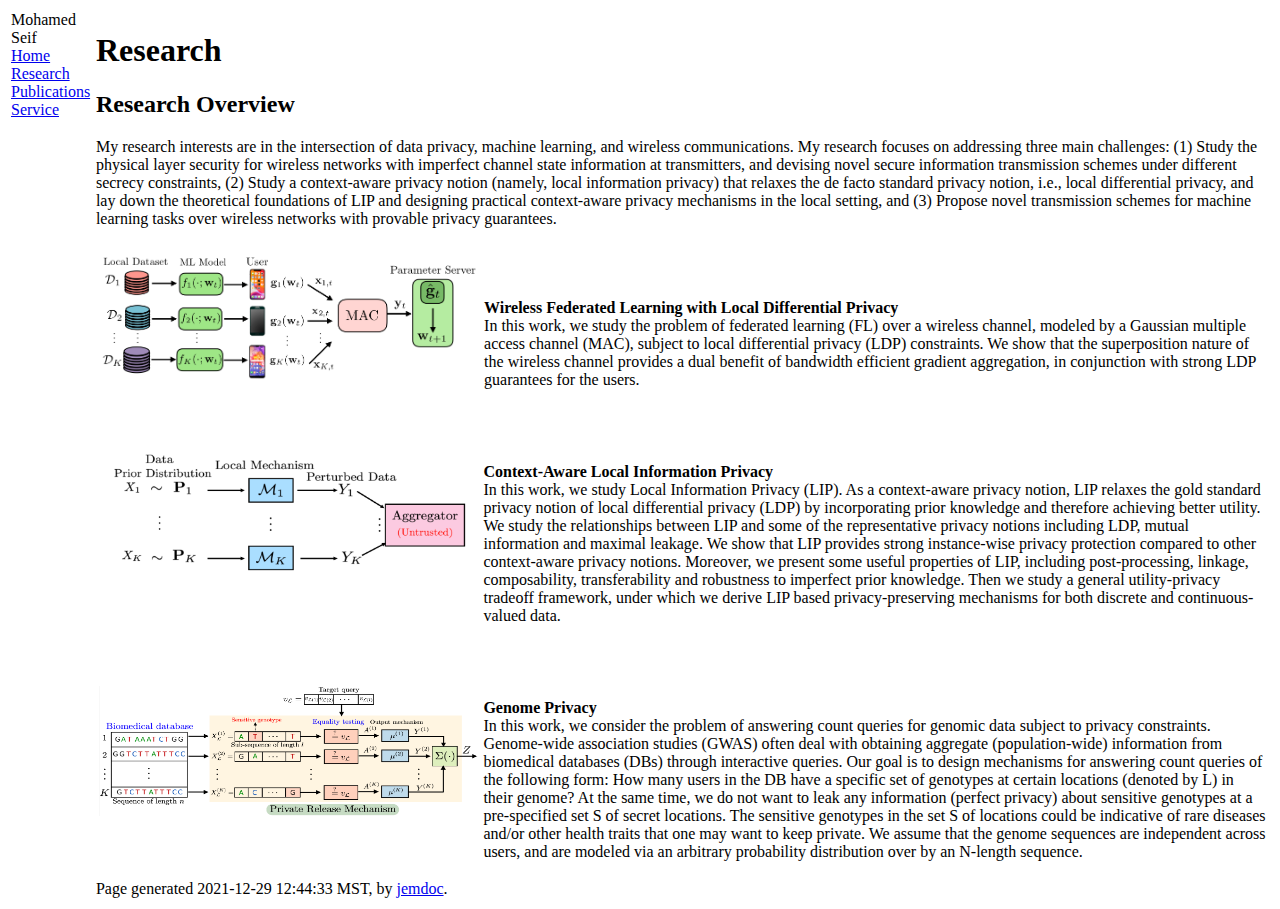
==== research.html @ 5e8dffbf "Add files via upload" ====
<!DOCTYPE html PUBLIC "-//W3C//DTD XHTML 1.1//EN"
  "http://www.w3.org/TR/xhtml11/DTD/xhtml11.dtd">
<html xmlns="http://www.w3.org/1999/xhtml" xml:lang="en">
<head>
<meta name="generator" content="jemdoc, see http://jemdoc.jaboc.net/" />
<meta http-equiv="Content-Type" content="text/html;charset=utf-8" />
<link rel="stylesheet" href="jemdoc.css" type="text/css" />
<title>Research</title>
</head>
<body>
<table summary="Table for page layout." id="tlayout">
<tr valign="top">
<td id="layout-menu">
<div class="menu-category">Mohamed Seif</div>
<div class="menu-item"><a href="index.html">Home</a></div>
<div class="menu-item"><a href="research.html" class="current">Research</a></div>
<div class="menu-item"><a href="publications.html">Publications</a></div>
<div class="menu-item"><a href="service.html">Service</a></div>
</td>
<td id="layout-content">
<div id="toptitle">
<h1>Research</h1>
</div>
<h2>Research Overview</h2>
<p>My research interests are in the intersection of data privacy, machine learning, and wireless communications.  My research focuses on addressing three main challenges: (1) Study the physical layer security for wireless networks with imperfect channel state information at transmitters, and devising novel secure information transmission schemes under different secrecy constraints, (2) Study a context-aware privacy notion (namely, local information privacy) that relaxes the de facto standard privacy notion, i.e., local differential privacy, and lay down the theoretical foundations of LIP and designing practical context-aware privacy mechanisms in the local setting, and (3) Propose novel transmission schemes for machine learning tasks over wireless networks with provable privacy guarantees.</p>
<table class="imgtable"><tr><td>
<img src="system_model_FL.png" alt="Wireless Federated Learning" width="380px" height="130px" />&nbsp;</td>
<td align="left"><p><br />

<br />
<b>Wireless Federated Learning with Local Differential Privacy</b> <br />
In this work, we study the problem of federated learning (FL) over a wireless channel, modeled by a Gaussian multiple access channel (MAC), subject to local differential privacy (LDP) constraints. We show that the superposition nature of the wireless channel provides a dual benefit of bandwidth efficient gradient aggregation, in conjunction with strong LDP guarantees for the users.




</p>
</td></tr></table>
<table class="imgtable"><tr><td>
<img src="context_aware_system.png" alt="Context-Aware Information Privacy" width="380px" height="130px" />&nbsp;</td>
<td align="left"><p><br />
<br />
<b>Context-Aware Local Information Privacy</b> <br />
In this work, we study Local Information Privacy (LIP). As a context-aware privacy notion, LIP relaxes the gold standard privacy notion of local differential privacy (LDP) by incorporating prior knowledge and therefore achieving better utility. We study the relationships between LIP and some of the  representative privacy notions including LDP, mutual information and maximal leakage. We show that LIP provides strong instance-wise privacy protection compared to other context-aware privacy notions.  Moreover, we present some useful properties of LIP, including  post-processing, linkage, composability,  transferability and robustness to imperfect prior knowledge. Then we study a general utility-privacy tradeoff framework, under which we derive LIP based privacy-preserving mechanisms for both discrete and continuous-valued data. 




</p>
</td></tr></table>
<table class="imgtable"><tr><td>
<img src="genome_system_model.png" alt="Genome Privacy" width="380px" height="130px" />&nbsp;</td>
<td align="left"><p><br />
<br />
<b>Genome Privacy</b> <br />
In this work, we consider the problem of answering count queries for genomic data subject to privacy constraints. Genome-wide association studies (GWAS) often deal with obtaining aggregate (population-wide) information from biomedical databases (DBs) through interactive queries. Our goal is to design mechanisms for answering count queries of the following form: How many users in the DB have a specific set of genotypes at certain locations (denoted by L) in their genome? At the same time, we do not want to leak any information (perfect privacy) about sensitive genotypes at a pre-specified set S of secret locations. The sensitive genotypes in the set S of locations could be indicative of rare diseases and/or other health traits that one may want to keep private. We assume that the genome sequences are independent across users, and are modeled via an arbitrary probability distribution over by an N-length sequence.</p>
</td></tr></table>
<div id="footer">
<div id="footer-text">
Page generated 2021-12-29 12:44:33 MST, by <a href="http://jemdoc.jaboc.net/">jemdoc</a>.
</div>
</div>
</td>
</tr>
</table>
</body>
</html>
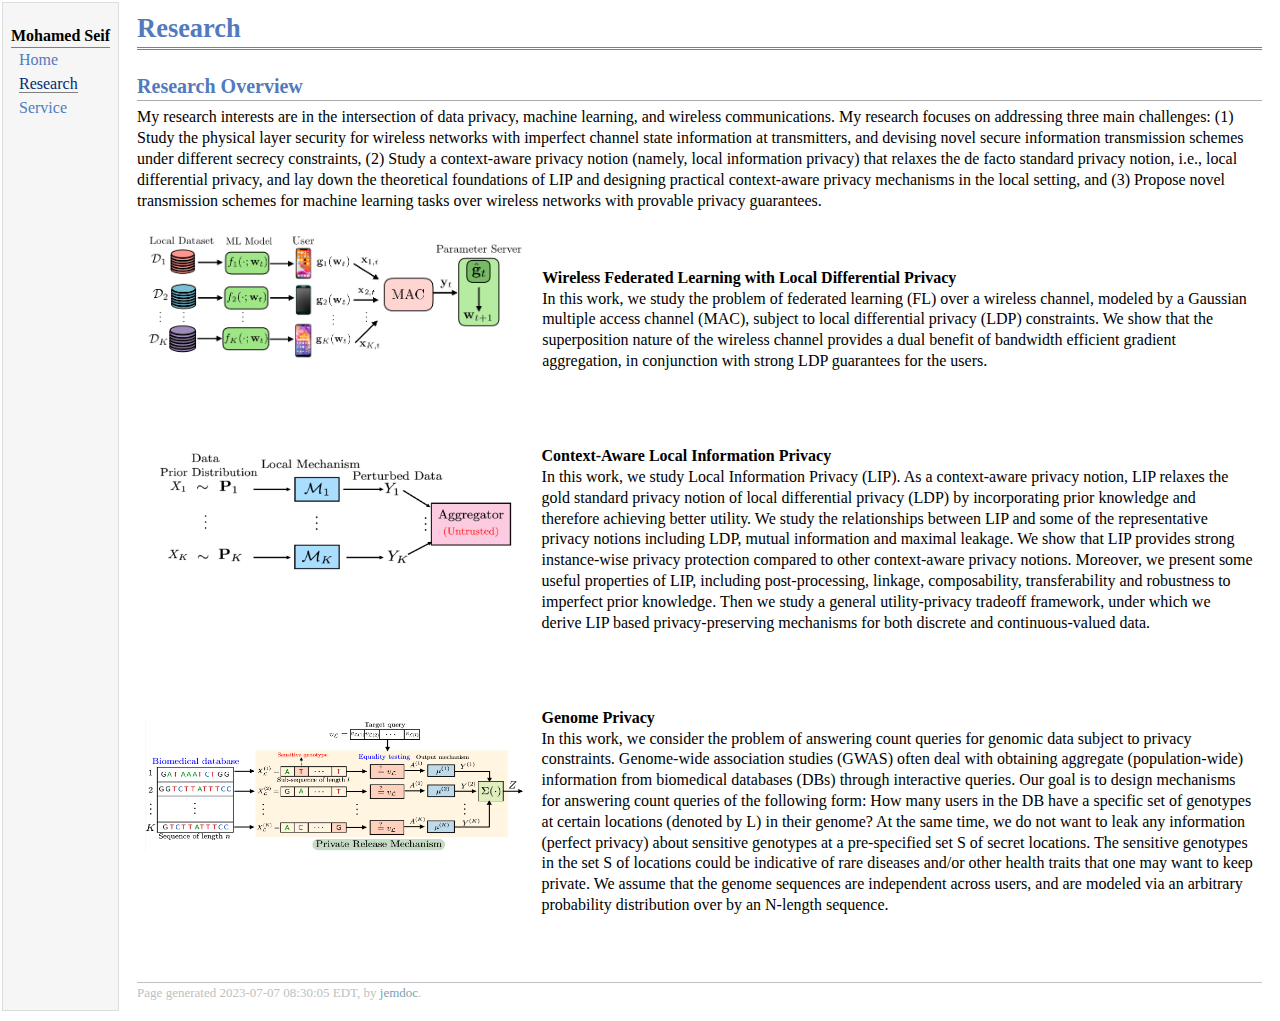
==== commit 3fbc5c3e: "Add files via upload" ====
--- a/research.html
+++ b/research.html
@@ -14,7 +14,6 @@
 <div class="menu-category">Mohamed Seif</div>
 <div class="menu-item"><a href="index.html">Home</a></div>
 <div class="menu-item"><a href="research.html" class="current">Research</a></div>
-<div class="menu-item"><a href="publications.html">Publications</a></div>
 <div class="menu-item"><a href="service.html">Service</a></div>
 </td>
 <td id="layout-content">
@@ -57,7 +56,7 @@
 </td></tr></table>
 <div id="footer">
 <div id="footer-text">
-Page generated 2021-12-29 12:44:33 MST, by <a href="http://jemdoc.jaboc.net/">jemdoc</a>.
+Page generated 2023-07-07 08:30:05 EDT, by <a href="http://jemdoc.jaboc.net/">jemdoc</a>.
 </div>
 </div>
 </td>
--- a/jemdoc.css
+++ b/jemdoc.css
@@ -0,0 +1,367 @@
+/* Default css file for jemdoc. */
+
+table#tlayout {
+    border: none;
+    border-collapse: separate;
+    background: white;
+}
+
+body {
+	background: white;
+	font-family: Verdana, sansserif;
+	padding-bottom: 8px;
+	margin: 0;
+}
+
+#layout-menu {
+	background: #f6f6f6;
+	border: 1px solid #dddddd;
+	padding-top: 0.5em;
+	padding-left: 8px;
+	padding-right: 8px;
+	font-size: 1.0em;
+	width: auto;
+	white-space: nowrap;
+    text-align: left;
+    vertical-align: top;
+}
+
+#layout-menu td {
+	background: #f4f4f4;
+    vertical-align: top;
+}
+
+#layout-content {
+	padding-top: 0.0em;
+	padding-left: 1.0em;
+	padding-right: 1.0em;
+    border: none;
+    background: white;
+    text-align: left;
+    vertical-align: top;
+}
+
+#layout-menu a {
+	line-height: 1.5em;
+	margin-left: 0.5em;
+}
+
+tt {
+    background: #ffffdd;
+}
+
+pre, tt {
+	font-size: 90%;
+	font-family: monaco, monospace;
+}
+
+a, a > tt {
+	color: #224b8d;
+	text-decoration: none;
+}
+
+a:hover {
+	border-bottom: 1px gray dotted;
+}
+
+#layout-menu a.current:link, #layout-menu a.current:visited {
+	color: #022b6d;
+	border-bottom: 1px gray solid;
+}
+#layout-menu a:link, #layout-menu a:visited, #layout-menu a:hover {
+	color: #527bbd;
+	text-decoration: none;
+}
+#layout-menu a:hover {
+	text-decoration: none;
+}
+
+div.menu-category {
+	border-bottom: 1px solid gray;
+	margin-top: 0.8em;
+	padding-top: 0.2em;
+	padding-bottom: 0.1em;
+	font-weight: bold;
+}
+
+div.menu-item {
+	padding-left: 16px;
+	text-indent: -16px;
+}
+
+div#toptitle {
+	padding-bottom: 0.2em;
+	margin-bottom: 1.5em;
+	border-bottom: 3px double gray;
+}
+
+/* Reduce space if we begin the page with a title. */
+div#toptitle + h2, div#toptitle + h3 {
+	margin-top: -0.7em;
+}
+
+div#subtitle {
+	margin-top: 0.0em;
+	margin-bottom: 0.0em;
+	padding-top: 0em;
+	padding-bottom: 0.1em;
+}
+
+em {
+	font-style: italic;
+}
+
+strong {
+	font-weight: bold;
+}
+
+
+h1, h2, h3 {
+	color: #527bbd;
+	margin-top: 0.7em;
+	margin-bottom: 0.3em;
+	padding-bottom: 0.2em;
+	line-height: 1.0;
+	padding-top: 0.5em;
+	border-bottom: 1px solid #aaaaaa;
+}
+
+h1 {
+	font-size: 165%;
+}
+
+h2 {
+	padding-top: 0.8em;
+	font-size: 125%;
+}
+
+h2 + h3 {
+    padding-top: 0.2em;
+}
+
+h3 {
+	font-size: 110%;
+	border-bottom: none;
+}
+
+p {
+	margin-top: 0.0em;
+	margin-bottom: 0.8em;
+	padding: 0;
+	line-height: 1.3;
+}
+
+pre {
+	padding: 0;
+	margin: 0;
+}
+
+div#footer {
+	font-size: small;
+	border-top: 1px solid #c0c0c0;
+	padding-top: 0.1em;
+	margin-top: 4.0em;
+	color: #c0c0c0;
+}
+
+div#footer a {
+	color: #80a0b0;
+}
+
+div#footer-text {
+	float: left;
+	padding-bottom: 8px;
+}
+
+ul, ol, dl {
+	margin-top: 0.2em;
+	padding-top: 0;
+	margin-bottom: 0.8em;
+}
+
+dt {
+	margin-top: 0.5em;
+	margin-bottom: 0;
+}
+
+dl {
+	margin-left: 20px;
+}
+
+dd {
+	color: #222222;
+}
+
+dd > *:first-child {
+	margin-top: 0;
+}
+
+ul {
+	list-style-position: outside;
+	list-style-type: square;
+}
+
+p + ul, p + ol {
+	margin-top: -0.5em;
+}
+
+li ul, li ol {
+	margin-top: -0.3em;
+}
+
+ol {
+	list-style-position: outside;
+	list-style-type: decimal;
+}
+
+li p, dd p {
+	margin-bottom: 0.3em;
+}
+
+
+ol ol {
+	list-style-type: lower-alpha;
+}
+
+ol ol ol {
+	list-style-type: lower-roman;
+}
+
+p + div.codeblock {
+	margin-top: -0.6em;
+}
+
+div.codeblock, div.infoblock {
+	margin-right: 0%;
+	margin-top: 1.2em;
+	margin-bottom: 1.3em;
+}
+
+div.blocktitle {
+	font-weight: bold;
+	color: #cd7b62;
+	margin-top: 1.2em;
+	margin-bottom: 0.1em;
+}
+
+div.blockcontent {
+	border: 1px solid silver;
+	padding: 0.3em 0.5em;
+}
+
+div.infoblock > div.blockcontent {
+	background: #ffffee;
+}
+
+div.blockcontent p + ul, div.blockcontent p + ol {
+	margin-top: 0.4em;
+}
+
+div.infoblock p {
+	margin-bottom: 0em;
+}
+
+div.infoblock li p, div.infoblock dd p {
+	margin-bottom: 0.5em;
+}
+
+div.infoblock p + p {
+	margin-top: 0.8em;
+}
+
+div.codeblock > div.blockcontent {
+	background: #f6f6f6;
+}
+
+span.pycommand {
+	color: #000070;
+}
+
+span.statement {
+	color: #008800;
+}
+span.builtin {
+	color: #000088;
+}
+span.special {
+	color: #990000;
+}
+span.operator {
+	color: #880000;
+}
+span.error {
+	color: #aa0000;
+}
+span.comment, span.comment > *, span.string, span.string > * {
+	color: #606060;
+}
+
+@media print {
+	#layout-menu { display: none; }
+}
+
+#fwtitle {
+	margin: 2px;
+}
+
+#fwtitle #toptitle {
+	padding-left: 0.5em;
+	margin-bottom: 0.5em;
+}
+
+#layout-content h1:first-child, #layout-content h2:first-child, #layout-content h3:first-child {
+	margin-top: -0.7em;
+}
+
+div#toptitle h1, #layout-content div#toptitle h1 {
+	margin-bottom: 0.0em;
+	padding-bottom: 0.1em;
+	padding-top: 0;
+	margin-top: 0.5em;
+	border-bottom: none;
+}
+
+img.eq {
+	padding: 0;
+	padding-left: 0.1em;
+	padding-right: 0.1em;
+	margin: 0;
+}
+
+img.eqwl {
+	padding-left: 2em;
+	padding-top: 0.6em;
+	padding-bottom: 0.2em;
+	margin: 0;
+}
+
+table {
+    border: 2px solid black;
+    border-collapse: collapse;
+}
+
+td {
+    padding: 2px;
+    padding-left: 0.5em;
+    padding-right: 0.5em;
+    text-align: center;
+    border: 1px solid gray;
+}
+
+table + table {
+    margin-top: 1em;
+}
+
+tr.heading {
+    font-weight: bold;
+    border-bottom: 2px solid black;
+}
+
+img {
+    border: none;
+}
+
+table.imgtable, table.imgtable td {
+    border: none;
+    text-align: left;
+}
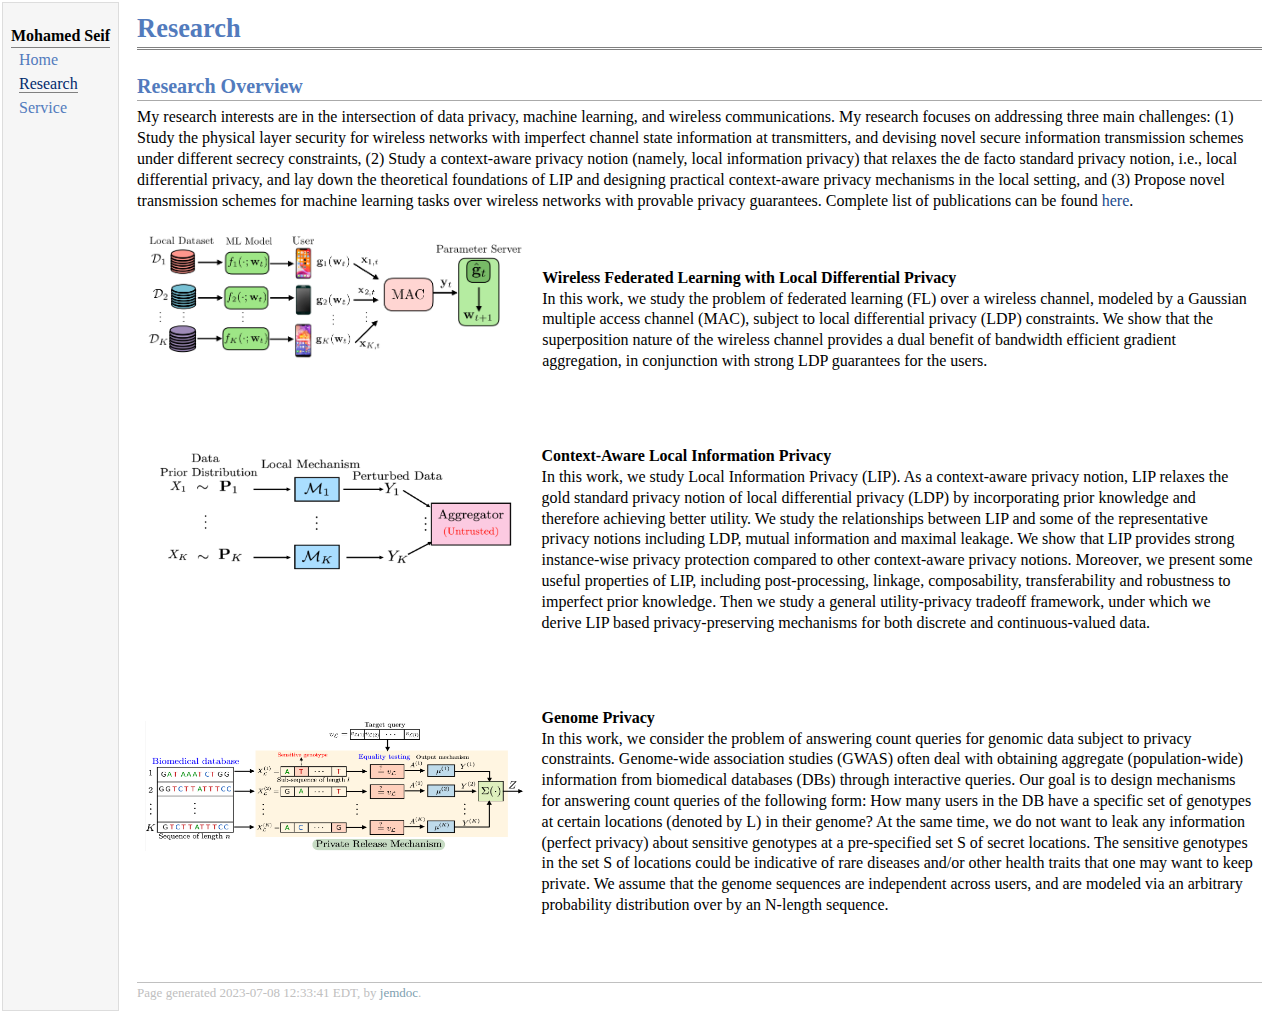
==== commit 2f823a52: "Add files via upload" ====
--- a/research.html
+++ b/research.html
@@ -21,7 +21,7 @@
 <h1>Research</h1>
 </div>
 <h2>Research Overview</h2>
-<p>My research interests are in the intersection of data privacy, machine learning, and wireless communications.  My research focuses on addressing three main challenges: (1) Study the physical layer security for wireless networks with imperfect channel state information at transmitters, and devising novel secure information transmission schemes under different secrecy constraints, (2) Study a context-aware privacy notion (namely, local information privacy) that relaxes the de facto standard privacy notion, i.e., local differential privacy, and lay down the theoretical foundations of LIP and designing practical context-aware privacy mechanisms in the local setting, and (3) Propose novel transmission schemes for machine learning tasks over wireless networks with provable privacy guarantees.</p>
+<p>My research interests are in the intersection of data privacy, machine learning, and wireless communications.  My research focuses on addressing three main challenges: (1) Study the physical layer security for wireless networks with imperfect channel state information at transmitters, and devising novel secure information transmission schemes under different secrecy constraints, (2) Study a context-aware privacy notion (namely, local information privacy) that relaxes the de facto standard privacy notion, i.e., local differential privacy, and lay down the theoretical foundations of LIP and designing practical context-aware privacy mechanisms in the local setting, and (3) Propose novel transmission schemes for machine learning tasks over wireless networks with provable privacy guarantees. Complete list of publications can be found <a href="https://scholar.google.com/citations?user=SgoDfyQAAAAJ&amp;hl=en/">here</a>.</p>
 <table class="imgtable"><tr><td>
 <img src="system_model_FL.png" alt="Wireless Federated Learning" width="380px" height="130px" />&nbsp;</td>
 <td align="left"><p><br />
@@ -56,7 +56,7 @@
 </td></tr></table>
 <div id="footer">
 <div id="footer-text">
-Page generated 2023-07-07 08:30:05 EDT, by <a href="http://jemdoc.jaboc.net/">jemdoc</a>.
+Page generated 2023-07-08 12:33:41 EDT, by <a href="http://jemdoc.jaboc.net/">jemdoc</a>.
 </div>
 </div>
 </td>
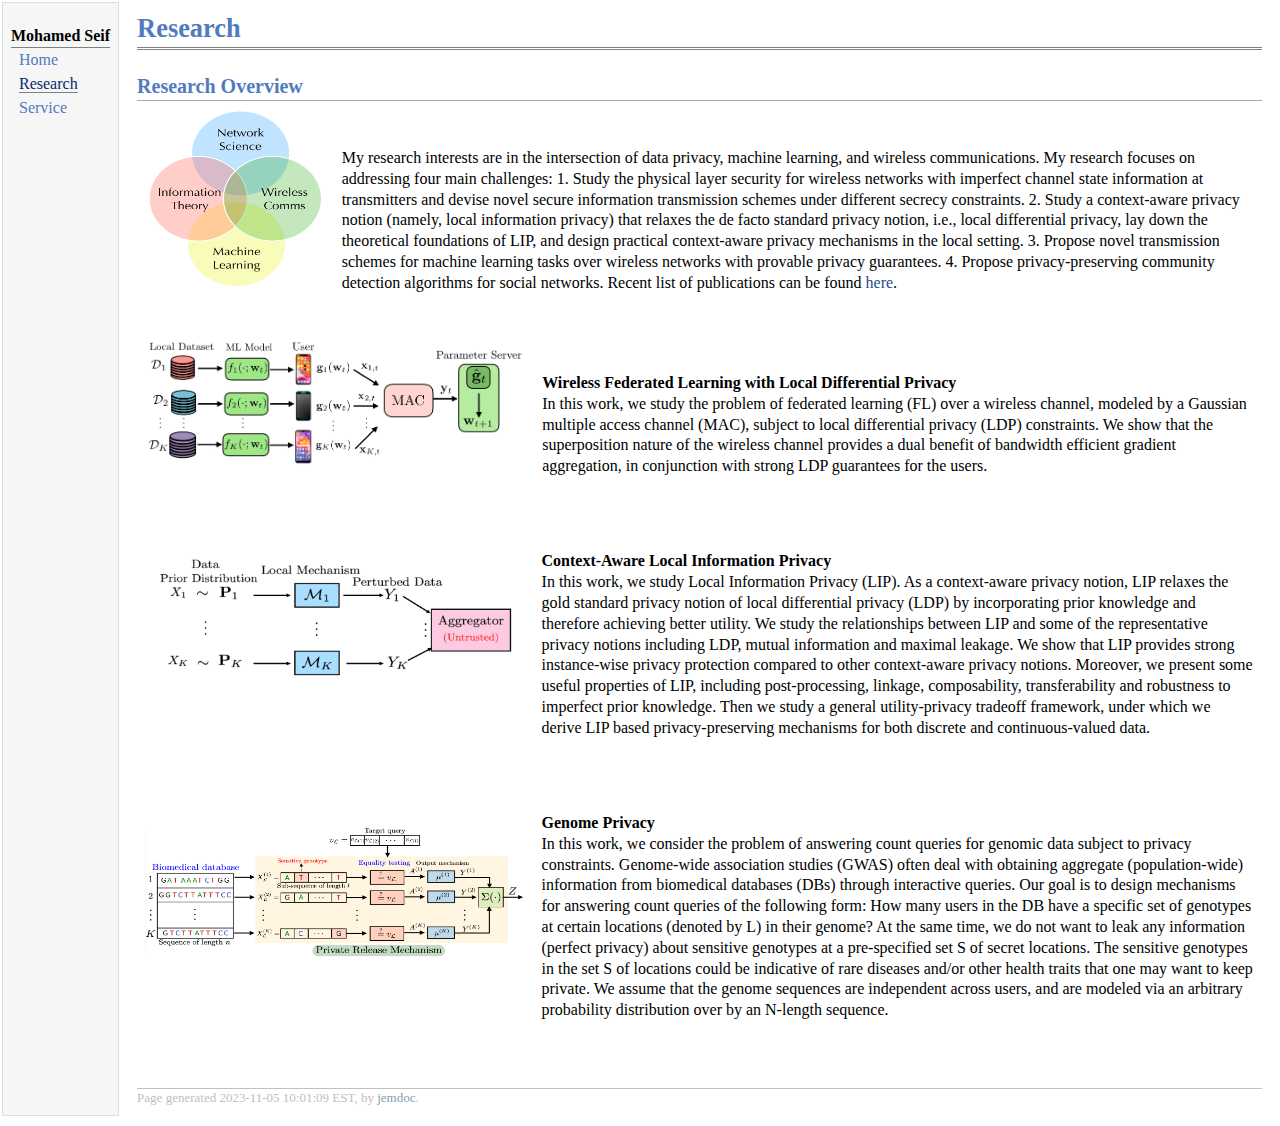
==== commit 30f97f97: "Add files via upload" ====
--- a/research.html
+++ b/research.html
@@ -21,7 +21,16 @@
 <h1>Research</h1>
 </div>
 <h2>Research Overview</h2>
-<p>My research interests are in the intersection of data privacy, machine learning, and wireless communications.  My research focuses on addressing three main challenges: (1) Study the physical layer security for wireless networks with imperfect channel state information at transmitters, and devising novel secure information transmission schemes under different secrecy constraints, (2) Study a context-aware privacy notion (namely, local information privacy) that relaxes the de facto standard privacy notion, i.e., local differential privacy, and lay down the theoretical foundations of LIP and designing practical context-aware privacy mechanisms in the local setting, and (3) Propose novel transmission schemes for machine learning tasks over wireless networks with provable privacy guarantees. Complete list of publications can be found <a href="https://scholar.google.com/citations?user=SgoDfyQAAAAJ&amp;hl=en/">here</a>.</p>
+<table class="imgtable"><tr><td>
+<img src="venn_diagram_research.png" alt="Wireless Federated Learning" width="180px" height="180px" />&nbsp;</td>
+<td align="left"><p><br /></p>
+<p>My research interests are in the intersection of data privacy, machine learning, and wireless communications.  My research focuses on addressing four main challenges: 
+1. Study the physical layer security for wireless networks with imperfect channel state information at transmitters and devise novel secure information transmission schemes under different secrecy constraints.
+2. Study a context-aware privacy notion (namely, local information privacy) that relaxes the de facto standard privacy notion, i.e., local differential privacy, lay down the theoretical foundations of LIP, and design practical context-aware privacy mechanisms in the local setting.
+3. Propose novel transmission schemes for machine learning tasks over wireless networks with provable privacy guarantees.
+4. Propose privacy-preserving community detection algorithms for social networks.
+Recent list of publications can be found <a href="https://scholar.google.com/citations?user=SgoDfyQAAAAJ&amp;hl=en/">here</a>.</p>
+</td></tr></table>
 <table class="imgtable"><tr><td>
 <img src="system_model_FL.png" alt="Wireless Federated Learning" width="380px" height="130px" />&nbsp;</td>
 <td align="left"><p><br />
@@ -56,7 +65,7 @@
 </td></tr></table>
 <div id="footer">
 <div id="footer-text">
-Page generated 2023-07-08 12:33:41 EDT, by <a href="http://jemdoc.jaboc.net/">jemdoc</a>.
+Page generated 2023-11-05 10:01:09 EST, by <a href="http://jemdoc.jaboc.net/">jemdoc</a>.
 </div>
 </div>
 </td>
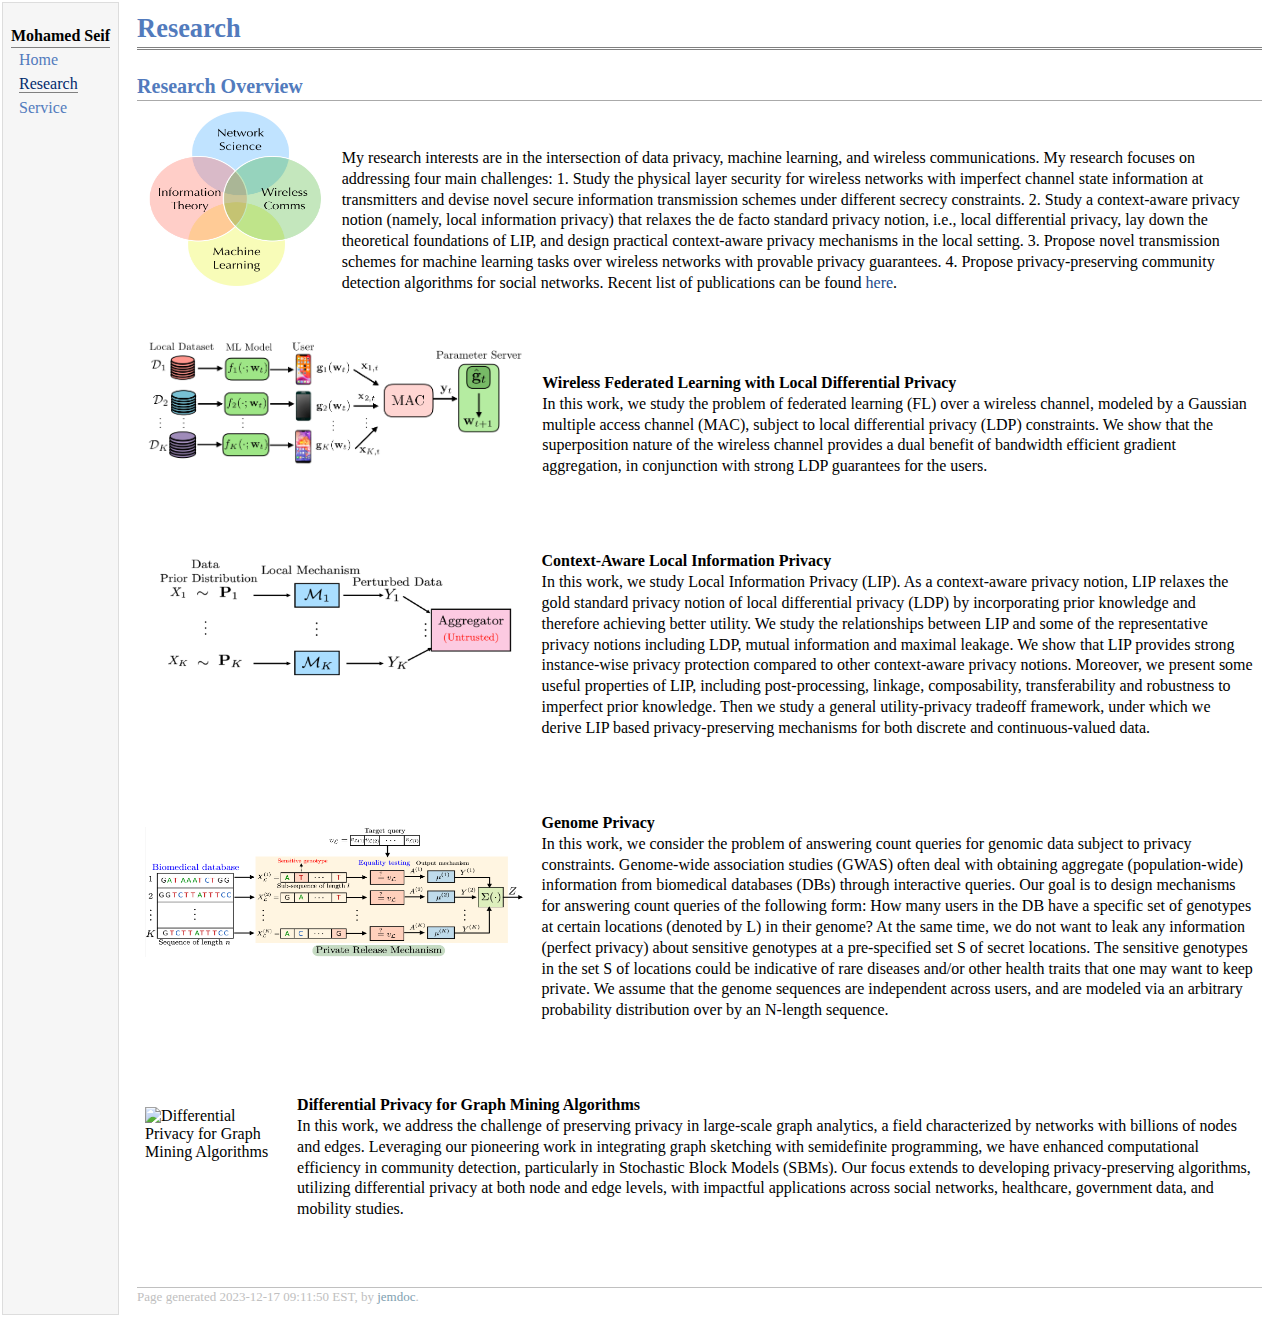
==== commit 82b246cb: "Add files via upload" ====
--- a/research.html
+++ b/research.html
@@ -63,9 +63,16 @@
 <b>Genome Privacy</b> <br />
 In this work, we consider the problem of answering count queries for genomic data subject to privacy constraints. Genome-wide association studies (GWAS) often deal with obtaining aggregate (population-wide) information from biomedical databases (DBs) through interactive queries. Our goal is to design mechanisms for answering count queries of the following form: How many users in the DB have a specific set of genotypes at certain locations (denoted by L) in their genome? At the same time, we do not want to leak any information (perfect privacy) about sensitive genotypes at a pre-specified set S of secret locations. The sensitive genotypes in the set S of locations could be indicative of rare diseases and/or other health traits that one may want to keep private. We assume that the genome sequences are independent across users, and are modeled via an arbitrary probability distribution over by an N-length sequence.</p>
 </td></tr></table>
+<table class="imgtable"><tr><td>
+<img src="social_graphs.png" alt="Differential Privacy for Graph Mining Algorithms" width="380px" height="180px" />&nbsp;</td>
+<td align="left"><p><br />
+<br />
+<b>Differential Privacy for Graph Mining Algorithms</b> <br />
+In this work, we address the challenge of preserving privacy in large-scale graph analytics, a field characterized by networks with billions of nodes and edges. Leveraging our pioneering work in integrating graph sketching with semidefinite programming, we have enhanced computational efficiency in community detection, particularly in Stochastic Block Models (SBMs). Our focus extends to developing privacy-preserving algorithms, utilizing differential privacy at both node and edge levels, with impactful applications across social networks, healthcare, government data, and mobility studies. </p>
+</td></tr></table>
 <div id="footer">
 <div id="footer-text">
-Page generated 2023-11-05 10:01:09 EST, by <a href="http://jemdoc.jaboc.net/">jemdoc</a>.
+Page generated 2023-12-17 09:11:50 EST, by <a href="http://jemdoc.jaboc.net/">jemdoc</a>.
 </div>
 </div>
 </td>
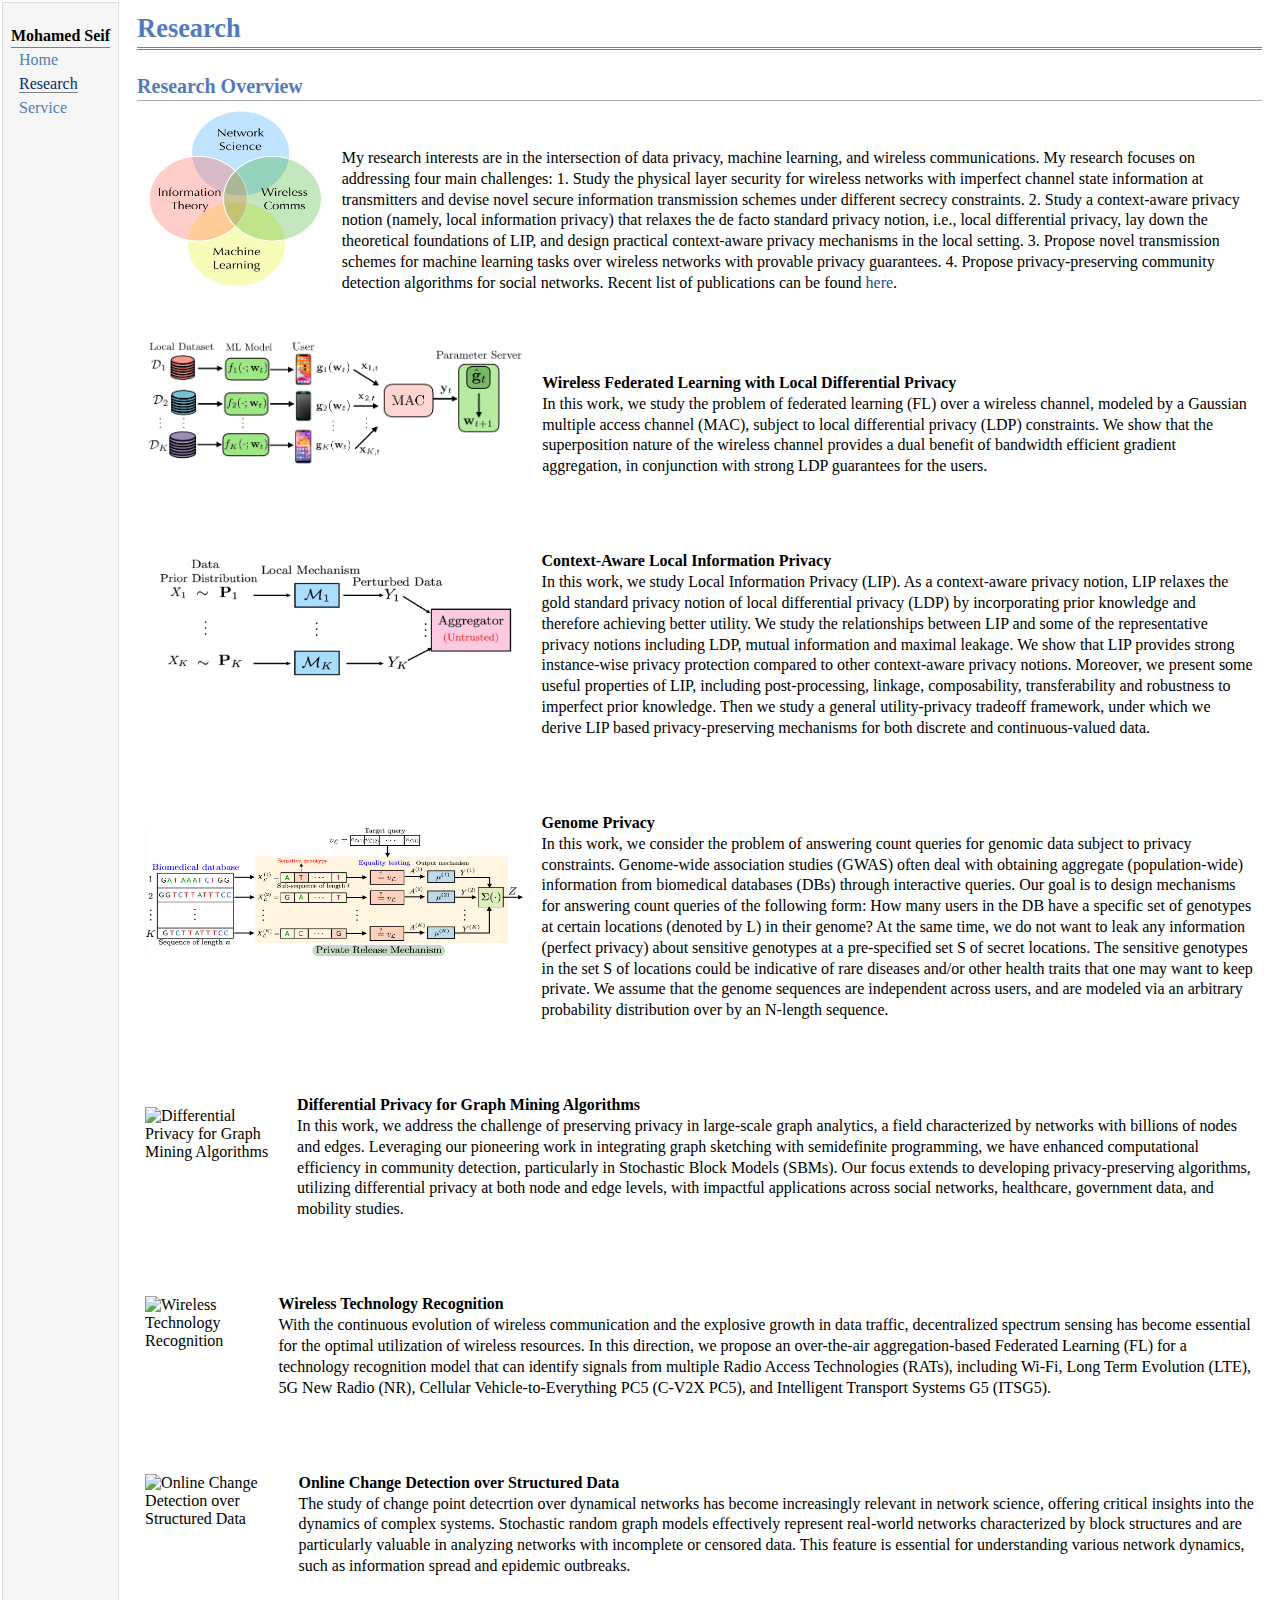
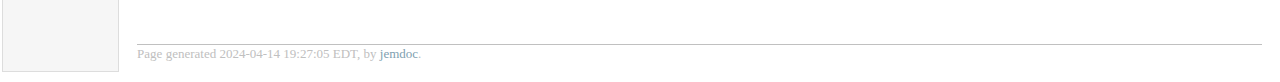
==== commit a79bad1a: "Add files via upload" ====
--- a/research.html
+++ b/research.html
@@ -70,9 +70,28 @@
 <b>Differential Privacy for Graph Mining Algorithms</b> <br />
 In this work, we address the challenge of preserving privacy in large-scale graph analytics, a field characterized by networks with billions of nodes and edges. Leveraging our pioneering work in integrating graph sketching with semidefinite programming, we have enhanced computational efficiency in community detection, particularly in Stochastic Block Models (SBMs). Our focus extends to developing privacy-preserving algorithms, utilizing differential privacy at both node and edge levels, with impactful applications across social networks, healthcare, government data, and mobility studies. </p>
 </td></tr></table>
+<table class="imgtable"><tr><td>
+<img src="trc.png" alt="Wireless Technology Recognition" width="380px" height="180px" />&nbsp;</td>
+<td align="left"><p><br />
+<br />
+<b>Wireless Technology Recognition</b> <br />
+With the continuous evolution of wireless communication and the explosive growth in data traffic, decentralized
+spectrum sensing has become essential for the optimal utilization
+of wireless resources. In this direction, we propose an over-the-air aggregation-based Federated Learning (FL) for a technology
+recognition model that can identify signals from multiple Radio
+Access Technologies (RATs), including Wi-Fi, Long Term Evolution (LTE), 5G New Radio (NR), Cellular Vehicle-to-Everything
+PC5 (C-V2X PC5), and Intelligent Transport Systems G5 (ITSG5). </p>
+</td></tr></table>
+<table class="imgtable"><tr><td>
+<img src="online_change_point_detection.png" alt="Online Change Detection over Structured Data" width="380px" height="245px" />&nbsp;</td>
+<td align="left"><p><br />
+<br />
+<b>Online Change Detection over Structured Data</b> <br />
+The study of change point detecrtion over dynamical networks has become increasingly relevant in network science, offering critical insights into the dynamics of complex systems. Stochastic random graph models effectively represent real-world networks characterized by block structures and are particularly valuable in analyzing networks with incomplete or censored data. This feature is essential for understanding various network dynamics, such as information spread and epidemic outbreaks. </p>
+</td></tr></table>
 <div id="footer">
 <div id="footer-text">
-Page generated 2023-12-17 09:11:50 EST, by <a href="http://jemdoc.jaboc.net/">jemdoc</a>.
+Page generated 2024-04-14 19:27:05 EDT, by <a href="http://jemdoc.jaboc.net/">jemdoc</a>.
 </div>
 </div>
 </td>
